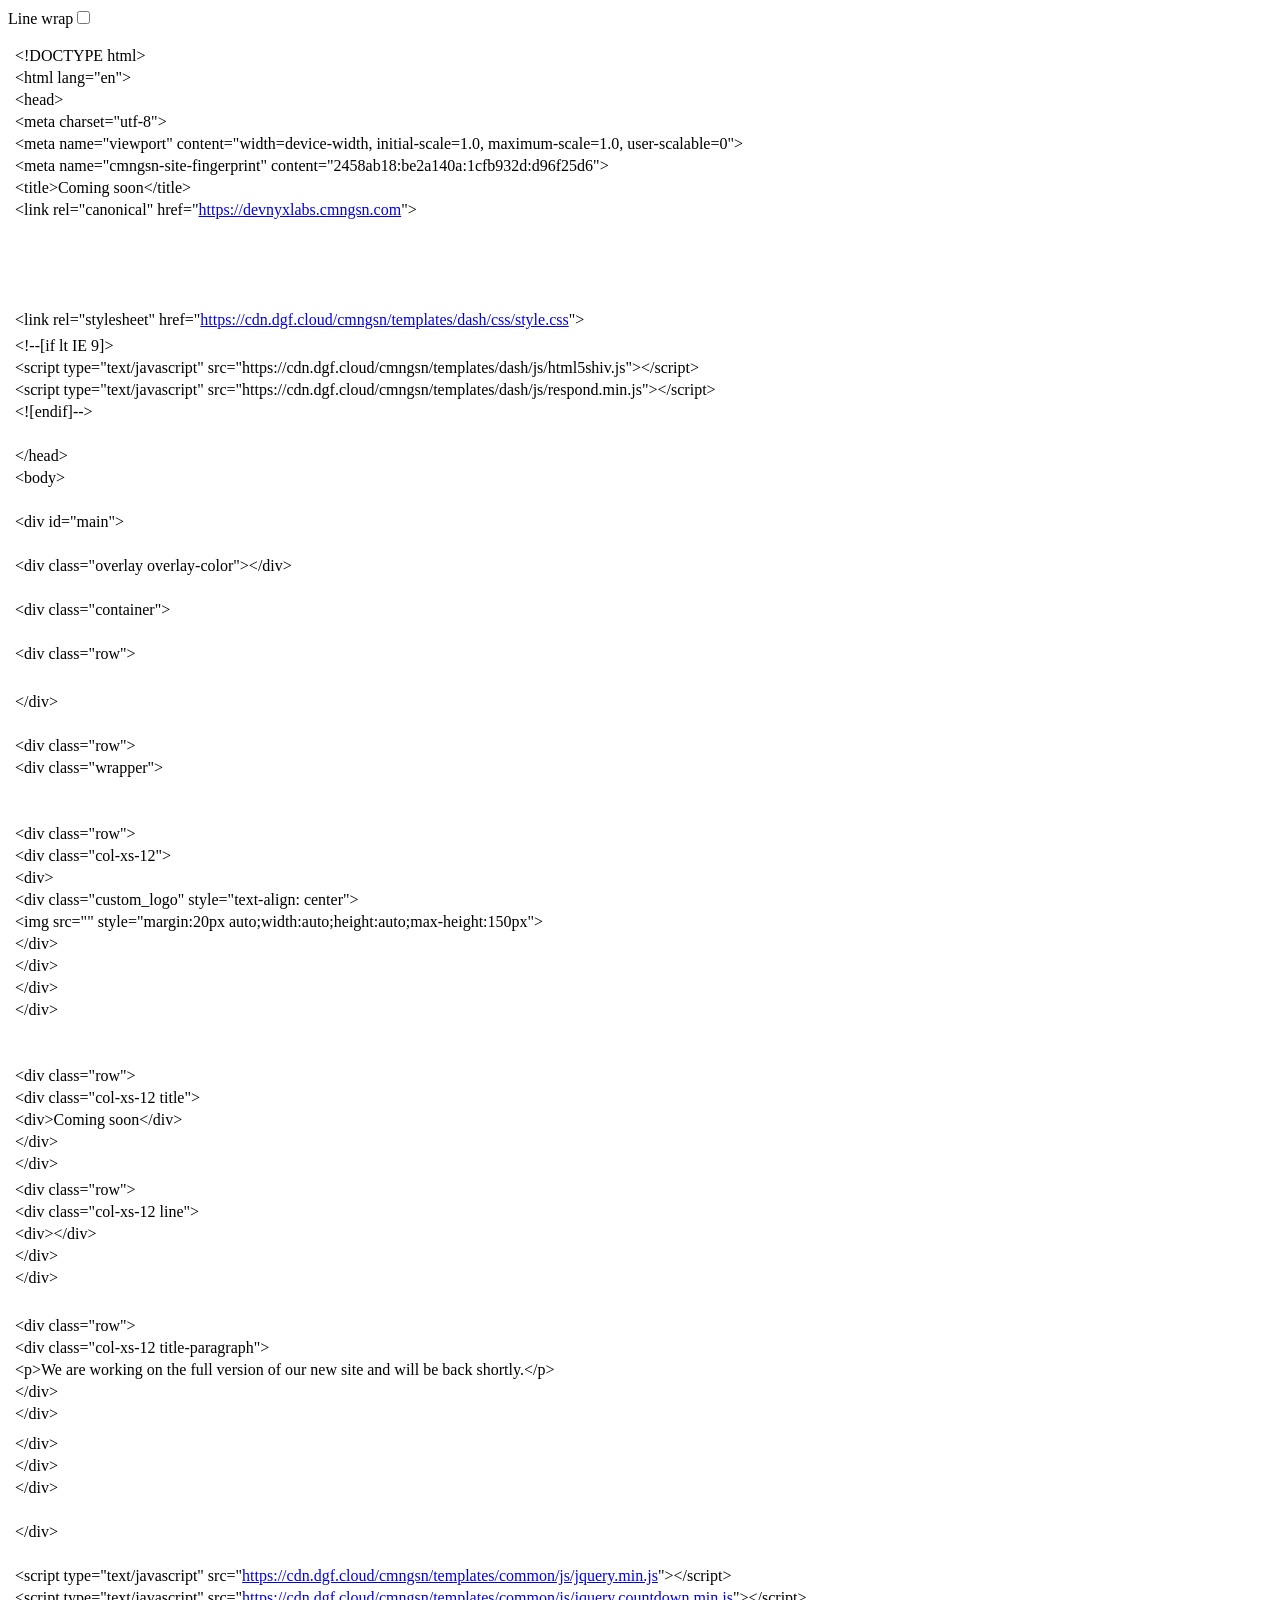
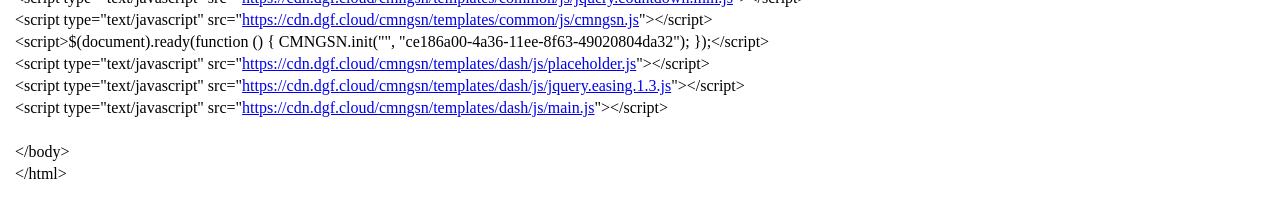
==== public/index.html @ fd92573b "Added landing page" ====
<!-- saved from url=(0030)https://devnyxlabs.cmngsn.com/ -->
<html>

<head>
    <meta http-equiv="Content-Type" content="text/html; charset=UTF-8">
    <meta name="color-scheme" content="light dark">
</head>

<body>
    <div class="line-gutter-backdrop"></div>
    <form autocomplete="off"><label class="line-wrap-control">Line wrap<input type="checkbox"
                aria-label="Line wrap"></label></form>
    <table>
        <tbody>
            <tr>
                <td class="line-number" value="1"></td>
                <td class="line-content"><span class="html-doctype">&lt;!DOCTYPE html&gt;</span></td>
            </tr>
            <tr>
                <td class="line-number" value="2"></td>
                <td class="line-content"><span class="html-tag">&lt;html <span
                            class="html-attribute-name">lang</span>="<span
                            class="html-attribute-value">en</span>"&gt;</span></td>
            </tr>
            <tr>
                <td class="line-number" value="3"></td>
                <td class="line-content"><span class="html-tag">&lt;head&gt;</span></td>
            </tr>
            <tr>
                <td class="line-number" value="4"></td>
                <td class="line-content"> <span class="html-tag">&lt;meta <span
                            class="html-attribute-name">charset</span>="<span
                            class="html-attribute-value">utf-8</span>"&gt;</span></td>
            </tr>
            <tr>
                <td class="line-number" value="5"></td>
                <td class="line-content"> <span class="html-tag">&lt;meta <span
                            class="html-attribute-name">name</span>="<span class="html-attribute-value">viewport</span>"
                        <span class="html-attribute-name">content</span>="<span
                            class="html-attribute-value">width=device-width, initial-scale=1.0, maximum-scale=1.0,
                            user-scalable=0</span>"&gt;</span></td>
            </tr>
            <tr>
                <td class="line-number" value="6"></td>
                <td class="line-content"> <span class="html-tag">&lt;meta <span
                            class="html-attribute-name">name</span>="<span
                            class="html-attribute-value">cmngsn-site-fingerprint</span>" <span
                            class="html-attribute-name">content</span>="<span
                            class="html-attribute-value">2458ab18:be2a140a:1cfb932d:d96f25d6</span>"&gt;</span></td>
            </tr>
            <tr>
                <td class="line-number" value="7"></td>
                <td class="line-content"> <span class="html-tag">&lt;title&gt;</span>Coming soon<span
                        class="html-tag">&lt;/title&gt;</span></td>
            </tr>
            <tr>
                <td class="line-number" value="8"></td>
                <td class="line-content"><span class="html-tag">&lt;link <span
                            class="html-attribute-name">rel</span>="<span class="html-attribute-value">canonical</span>"
                        <span class="html-attribute-name">href</span>="<a
                            class="html-attribute-value html-resource-link" target="_blank"
                            href="https://devnyxlabs.cmngsn.com/"
                            rel="noreferrer noopener">https://devnyxlabs.cmngsn.com</a>"&gt;</span></td>
            </tr>
            <tr>
                <td class="line-number" value="9"></td>
                <td class="line-content"><br></td>
            </tr>
            <tr>
                <td class="line-number" value="10"></td>
                <td class="line-content"><br></td>
            </tr>
            <tr>
                <td class="line-number" value="11"></td>
                <td class="line-content"><br></td>
            </tr>
            <tr>
                <td class="line-number" value="12"></td>
                <td class="line-content"><br></td>
            </tr>
            <tr>
                <td class="line-number" value="13"></td>
                <td class="line-content"> <span class="html-tag">&lt;link <span
                            class="html-attribute-name">rel</span>="<span
                            class="html-attribute-value">stylesheet</span>" <span
                            class="html-attribute-name">href</span>="<a class="html-attribute-value html-resource-link"
                            target="_blank" href="https://cdn.dgf.cloud/cmngsn/templates/dash/css/style.css"
                            rel="noreferrer noopener">https://cdn.dgf.cloud/cmngsn/templates/dash/css/style.css</a>"&gt;</span>
                </td>
            </tr>
            <tr>
                <td class="line-number" value="14"></td>
                <td class="line-content"> </td>
            </tr>
            <tr>
                <td class="line-number" value="15"></td>
                <td class="line-content"> <span class="html-comment">&lt;!--[if lt IE 9]&gt;</span></td>
            </tr>
            <tr>
                <td class="line-number" value="16"></td>
                <td class="line-content"><span class="html-comment"> &lt;script type="text/javascript"
                        src="https://cdn.dgf.cloud/cmngsn/templates/dash/js/html5shiv.js"&gt;&lt;/script&gt;</span></td>
            </tr>
            <tr>
                <td class="line-number" value="17"></td>
                <td class="line-content"><span class="html-comment"> &lt;script type="text/javascript"
                        src="https://cdn.dgf.cloud/cmngsn/templates/dash/js/respond.min.js"&gt;&lt;/script&gt;</span>
                </td>
            </tr>
            <tr>
                <td class="line-number" value="18"></td>
                <td class="line-content"><span class="html-comment"> &lt;![endif]--&gt;</span></td>
            </tr>
            <tr>
                <td class="line-number" value="19"></td>
                <td class="line-content"><br></td>
            </tr>
            <tr>
                <td class="line-number" value="20"></td>
                <td class="line-content"> <span class="html-tag">&lt;/head&gt;</span></td>
            </tr>
            <tr>
                <td class="line-number" value="21"></td>
                <td class="line-content"><span class="html-tag">&lt;body&gt;</span></td>
            </tr>
            <tr>
                <td class="line-number" value="22"></td>
                <td class="line-content"><br></td>
            </tr>
            <tr>
                <td class="line-number" value="23"></td>
                <td class="line-content"><span class="html-tag">&lt;div <span
                            class="html-attribute-name">id</span>="<span
                            class="html-attribute-value">main</span>"&gt;</span></td>
            </tr>
            <tr>
                <td class="line-number" value="24"></td>
                <td class="line-content"><br></td>
            </tr>
            <tr>
                <td class="line-number" value="25"></td>
                <td class="line-content"> <span class="html-tag">&lt;div <span
                            class="html-attribute-name">class</span>="<span class="html-attribute-value">overlay
                            overlay-color</span>"&gt;</span><span class="html-tag">&lt;/div&gt;</span></td>
            </tr>
            <tr>
                <td class="line-number" value="26"></td>
                <td class="line-content"><br></td>
            </tr>
            <tr>
                <td class="line-number" value="27"></td>
                <td class="line-content"> <span class="html-tag">&lt;div <span
                            class="html-attribute-name">class</span>="<span
                            class="html-attribute-value">container</span>"&gt;</span></td>
            </tr>
            <tr>
                <td class="line-number" value="28"></td>
                <td class="line-content"><br></td>
            </tr>
            <tr>
                <td class="line-number" value="29"></td>
                <td class="line-content"> <span class="html-tag">&lt;div <span
                            class="html-attribute-name">class</span>="<span
                            class="html-attribute-value">row</span>"&gt;</span></td>
            </tr>
            <tr>
                <td class="line-number" value="30"></td>
                <td class="line-content"><br></td>
            </tr>
            <tr>
                <td class="line-number" value="31"></td>
                <td class="line-content"> </td>
            </tr>
            <tr>
                <td class="line-number" value="32"></td>
                <td class="line-content"> <span class="html-tag">&lt;/div&gt;</span></td>
            </tr>
            <tr>
                <td class="line-number" value="33"></td>
                <td class="line-content"><br></td>
            </tr>
            <tr>
                <td class="line-number" value="34"></td>
                <td class="line-content"> <span class="html-tag">&lt;div <span
                            class="html-attribute-name">class</span>="<span
                            class="html-attribute-value">row</span>"&gt;</span></td>
            </tr>
            <tr>
                <td class="line-number" value="35"></td>
                <td class="line-content"> <span class="html-tag">&lt;div <span
                            class="html-attribute-name">class</span>="<span
                            class="html-attribute-value">wrapper</span>"&gt;</span></td>
            </tr>
            <tr>
                <td class="line-number" value="36"></td>
                <td class="line-content"><br></td>
            </tr>
            <tr>
                <td class="line-number" value="37"></td>
                <td class="line-content"><br></td>
            </tr>
            <tr>
                <td class="line-number" value="38"></td>
                <td class="line-content"> <span class="html-tag">&lt;div <span
                            class="html-attribute-name">class</span>="<span
                            class="html-attribute-value">row</span>"&gt;</span></td>
            </tr>
            <tr>
                <td class="line-number" value="39"></td>
                <td class="line-content"> <span class="html-tag">&lt;div <span
                            class="html-attribute-name">class</span>="<span
                            class="html-attribute-value">col-xs-12</span>"&gt;</span></td>
            </tr>
            <tr>
                <td class="line-number" value="40"></td>
                <td class="line-content"> <span class="html-tag">&lt;div&gt;</span></td>
            </tr>
            <tr>
                <td class="line-number" value="41"></td>
                <td class="line-content"> <span class="html-tag">&lt;div <span
                            class="html-attribute-name">class</span>="<span
                            class="html-attribute-value">custom_logo</span>" <span
                            class="html-attribute-name">style</span>="<span class="html-attribute-value">text-align:
                            center</span>"&gt;</span></td>
            </tr>
            <tr>
                <td class="line-number" value="42"></td>
                <td class="line-content"> <span class="html-tag">&lt;img <span class="html-attribute-name">src</span>=""
                        <span class="html-attribute-name">style</span>="<span class="html-attribute-value">margin:20px
                            auto;width:auto;height:auto;max-height:150px</span>"&gt;</span></td>
            </tr>
            <tr>
                <td class="line-number" value="43"></td>
                <td class="line-content"> <span class="html-tag">&lt;/div&gt;</span></td>
            </tr>
            <tr>
                <td class="line-number" value="44"></td>
                <td class="line-content"> <span class="html-tag">&lt;/div&gt;</span></td>
            </tr>
            <tr>
                <td class="line-number" value="45"></td>
                <td class="line-content"> <span class="html-tag">&lt;/div&gt;</span></td>
            </tr>
            <tr>
                <td class="line-number" value="46"></td>
                <td class="line-content"> <span class="html-tag">&lt;/div&gt;</span></td>
            </tr>
            <tr>
                <td class="line-number" value="47"></td>
                <td class="line-content"><br></td>
            </tr>
            <tr>
                <td class="line-number" value="48"></td>
                <td class="line-content"><br></td>
            </tr>
            <tr>
                <td class="line-number" value="49"></td>
                <td class="line-content"> <span class="html-tag">&lt;div <span
                            class="html-attribute-name">class</span>="<span
                            class="html-attribute-value">row</span>"&gt;</span></td>
            </tr>
            <tr>
                <td class="line-number" value="50"></td>
                <td class="line-content"> <span class="html-tag">&lt;div <span
                            class="html-attribute-name">class</span>="<span class="html-attribute-value">col-xs-12
                            title</span>"&gt;</span></td>
            </tr>
            <tr>
                <td class="line-number" value="51"></td>
                <td class="line-content"> <span class="html-tag">&lt;div&gt;</span>Coming soon<span
                        class="html-tag">&lt;/div&gt;</span></td>
            </tr>
            <tr>
                <td class="line-number" value="52"></td>
                <td class="line-content"> <span class="html-tag">&lt;/div&gt;</span></td>
            </tr>
            <tr>
                <td class="line-number" value="53"></td>
                <td class="line-content"> <span class="html-tag">&lt;/div&gt;</span></td>
            </tr>
            <tr>
                <td class="line-number" value="54"></td>
                <td class="line-content"> </td>
            </tr>
            <tr>
                <td class="line-number" value="55"></td>
                <td class="line-content"> <span class="html-tag">&lt;div <span
                            class="html-attribute-name">class</span>="<span
                            class="html-attribute-value">row</span>"&gt;</span></td>
            </tr>
            <tr>
                <td class="line-number" value="56"></td>
                <td class="line-content"> <span class="html-tag">&lt;div <span
                            class="html-attribute-name">class</span>="<span class="html-attribute-value">col-xs-12
                            line</span>"&gt;</span></td>
            </tr>
            <tr>
                <td class="line-number" value="57"></td>
                <td class="line-content"> <span class="html-tag">&lt;div&gt;</span><span
                        class="html-tag">&lt;/div&gt;</span></td>
            </tr>
            <tr>
                <td class="line-number" value="58"></td>
                <td class="line-content"> <span class="html-tag">&lt;/div&gt;</span></td>
            </tr>
            <tr>
                <td class="line-number" value="59"></td>
                <td class="line-content"> <span class="html-tag">&lt;/div&gt;</span></td>
            </tr>
            <tr>
                <td class="line-number" value="60"></td>
                <td class="line-content"><br></td>
            </tr>
            <tr>
                <td class="line-number" value="61"></td>
                <td class="line-content"> </td>
            </tr>
            <tr>
                <td class="line-number" value="62"></td>
                <td class="line-content"> <span class="html-tag">&lt;div <span
                            class="html-attribute-name">class</span>="<span
                            class="html-attribute-value">row</span>"&gt;</span></td>
            </tr>
            <tr>
                <td class="line-number" value="63"></td>
                <td class="line-content"> <span class="html-tag">&lt;div <span
                            class="html-attribute-name">class</span>="<span class="html-attribute-value">col-xs-12
                            title-paragraph</span>"&gt;</span></td>
            </tr>
            <tr>
                <td class="line-number" value="64"></td>
                <td class="line-content"> <span class="html-tag">&lt;p&gt;</span>We are working on the full version of
                    our new site and will be back shortly.<span class="html-tag">&lt;/p&gt;</span></td>
            </tr>
            <tr>
                <td class="line-number" value="65"></td>
                <td class="line-content"> <span class="html-tag">&lt;/div&gt;</span></td>
            </tr>
            <tr>
                <td class="line-number" value="66"></td>
                <td class="line-content"> <span class="html-tag">&lt;/div&gt;</span></td>
            </tr>
            <tr>
                <td class="line-number" value="67"></td>
                <td class="line-content"> </td>
            </tr>
            <tr>
                <td class="line-number" value="68"></td>
                <td class="line-content"> </td>
            </tr>
            <tr>
                <td class="line-number" value="69"></td>
                <td class="line-content"> <span class="html-tag">&lt;/div&gt;</span></td>
            </tr>
            <tr>
                <td class="line-number" value="70"></td>
                <td class="line-content"> <span class="html-tag">&lt;/div&gt;</span></td>
            </tr>
            <tr>
                <td class="line-number" value="71"></td>
                <td class="line-content"> <span class="html-tag">&lt;/div&gt;</span></td>
            </tr>
            <tr>
                <td class="line-number" value="72"></td>
                <td class="line-content"><br></td>
            </tr>
            <tr>
                <td class="line-number" value="73"></td>
                <td class="line-content"><span class="html-tag">&lt;/div&gt;</span></td>
            </tr>
            <tr>
                <td class="line-number" value="74"></td>
                <td class="line-content"><br></td>
            </tr>
            <tr>
                <td class="line-number" value="75"></td>
                <td class="line-content"><span class="html-tag">&lt;script <span
                            class="html-attribute-name">type</span>="<span
                            class="html-attribute-value">text/javascript</span>" <span
                            class="html-attribute-name">src</span>="<a class="html-attribute-value html-resource-link"
                            target="_blank" href="https://cdn.dgf.cloud/cmngsn/templates/common/js/jquery.min.js"
                            rel="noreferrer noopener">https://cdn.dgf.cloud/cmngsn/templates/common/js/jquery.min.js</a>"&gt;</span><span
                        class="html-tag">&lt;/script&gt;</span></td>
            </tr>
            <tr>
                <td class="line-number" value="76"></td>
                <td class="line-content"><span class="html-tag">&lt;script <span
                            class="html-attribute-name">type</span>="<span
                            class="html-attribute-value">text/javascript</span>" <span
                            class="html-attribute-name">src</span>="<a class="html-attribute-value html-resource-link"
                            target="_blank"
                            href="https://cdn.dgf.cloud/cmngsn/templates/common/js/jquery.countdown.min.js"
                            rel="noreferrer noopener">https://cdn.dgf.cloud/cmngsn/templates/common/js/jquery.countdown.min.js</a>"&gt;</span><span
                        class="html-tag">&lt;/script&gt;</span></td>
            </tr>
            <tr>
                <td class="line-number" value="77"></td>
                <td class="line-content"><span class="html-tag">&lt;script <span
                            class="html-attribute-name">type</span>="<span
                            class="html-attribute-value">text/javascript</span>" <span
                            class="html-attribute-name">src</span>="<a class="html-attribute-value html-resource-link"
                            target="_blank" href="https://cdn.dgf.cloud/cmngsn/templates/common/js/cmngsn.js"
                            rel="noreferrer noopener">https://cdn.dgf.cloud/cmngsn/templates/common/js/cmngsn.js</a>"&gt;</span><span
                        class="html-tag">&lt;/script&gt;</span></td>
            </tr>
            <tr>
                <td class="line-number" value="78"></td>
                <td class="line-content"><span class="html-tag">&lt;script&gt;</span>$(document).ready(function () {
                    CMNGSN.init("", "ce186a00-4a36-11ee-8f63-49020804da32"); });<span
                        class="html-tag">&lt;/script&gt;</span></td>
            </tr>
            <tr>
                <td class="line-number" value="79"></td>
                <td class="line-content"><span class="html-tag">&lt;script <span
                            class="html-attribute-name">type</span>="<span
                            class="html-attribute-value">text/javascript</span>" <span
                            class="html-attribute-name">src</span>="<a class="html-attribute-value html-resource-link"
                            target="_blank" href="https://cdn.dgf.cloud/cmngsn/templates/dash/js/placeholder.js"
                            rel="noreferrer noopener">https://cdn.dgf.cloud/cmngsn/templates/dash/js/placeholder.js</a>"&gt;</span><span
                        class="html-tag">&lt;/script&gt;</span></td>
            </tr>
            <tr>
                <td class="line-number" value="80"></td>
                <td class="line-content"><span class="html-tag">&lt;script <span
                            class="html-attribute-name">type</span>="<span
                            class="html-attribute-value">text/javascript</span>" <span
                            class="html-attribute-name">src</span>="<a class="html-attribute-value html-resource-link"
                            target="_blank" href="https://cdn.dgf.cloud/cmngsn/templates/dash/js/jquery.easing.1.3.js"
                            rel="noreferrer noopener">https://cdn.dgf.cloud/cmngsn/templates/dash/js/jquery.easing.1.3.js</a>"&gt;</span><span
                        class="html-tag">&lt;/script&gt;</span></td>
            </tr>
            <tr>
                <td class="line-number" value="81"></td>
                <td class="line-content"><span class="html-tag">&lt;script <span
                            class="html-attribute-name">type</span>="<span
                            class="html-attribute-value">text/javascript</span>" <span
                            class="html-attribute-name">src</span>="<a class="html-attribute-value html-resource-link"
                            target="_blank" href="https://cdn.dgf.cloud/cmngsn/templates/dash/js/main.js"
                            rel="noreferrer noopener">https://cdn.dgf.cloud/cmngsn/templates/dash/js/main.js</a>"&gt;</span><span
                        class="html-tag">&lt;/script&gt;</span></td>
            </tr>
            <tr>
                <td class="line-number" value="82"></td>
                <td class="line-content"><br></td>
            </tr>
            <tr>
                <td class="line-number" value="83"></td>
                <td class="line-content"><span class="html-tag">&lt;/body&gt;</span></td>
            </tr>
            <tr>
                <td class="line-number" value="84"></td>
                <td class="line-content"><span class="html-tag">&lt;/html&gt;</span></td>
            </tr>
            <tr>
                <td class="line-number" value="85"></td>
                <td class="line-content"><span class="html-end-of-file"></span></td>
            </tr>
        </tbody>
    </table>
</body>

</html>
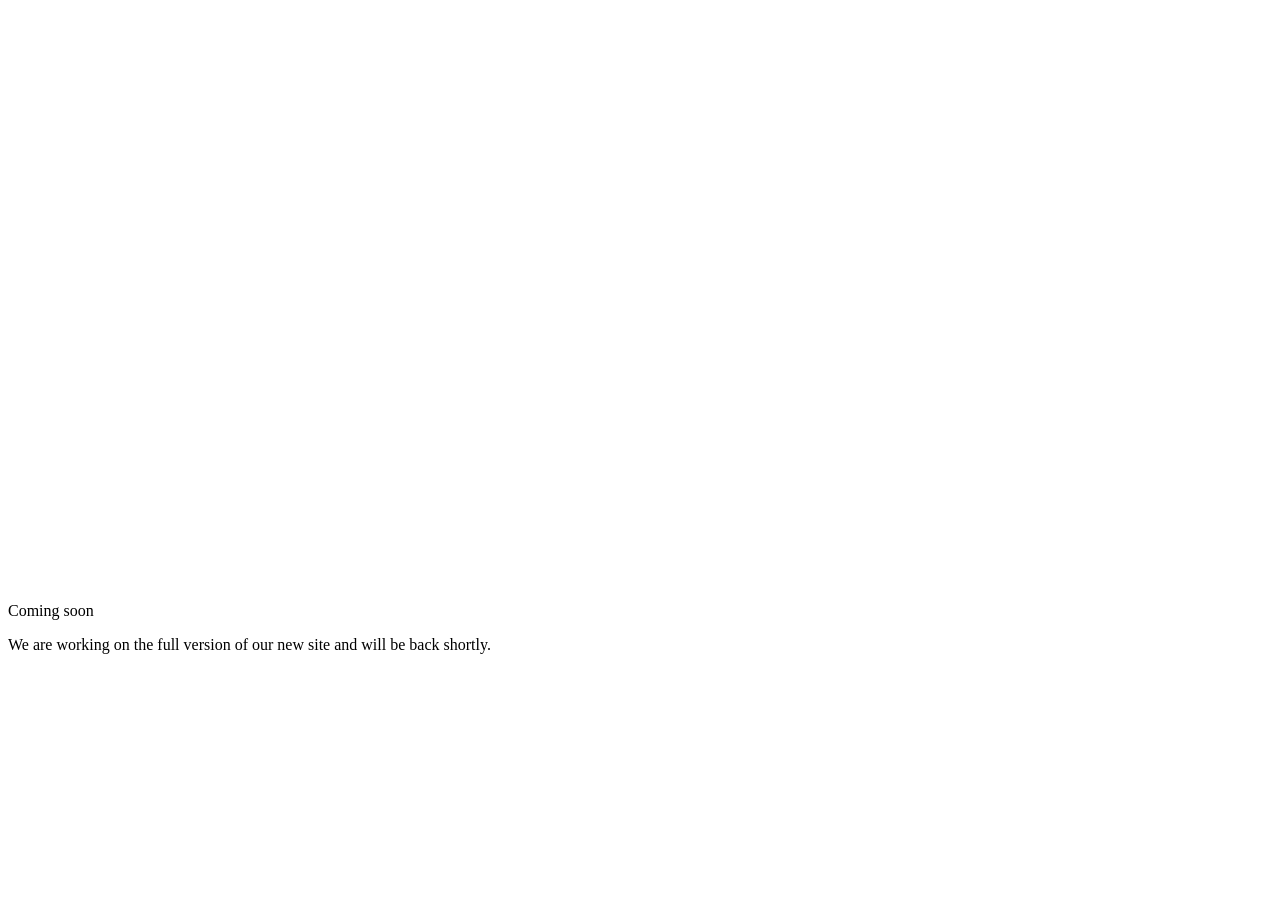
==== commit feafc772: "Landing page formatting" ====
--- a/public/index.html
+++ b/public/index.html
@@ -1,462 +1,87 @@
-<!-- saved from url=(0030)https://devnyxlabs.cmngsn.com/ -->
-<html>
+<!DOCTYPE html>
+<html lang="en">
 
 <head>
-    <meta http-equiv="Content-Type" content="text/html; charset=UTF-8">
-    <meta name="color-scheme" content="light dark">
+    <meta charset="utf-8">
+    <meta name="viewport" content="width=device-width, initial-scale=1.0, maximum-scale=1.0, user-scalable=0">
+    <meta name="cmngsn-site-fingerprint" content="2458ab18:be2a140a:1cfb932d:d96f25d6">
+    <title>Coming soon</title>
+    <link rel="canonical" href="https://devnyxlabs.com">
+
+
+
+
+    <link rel="stylesheet" href="https://cdn.dgf.cloud/cmngsn/templates/dash/css/style.css">
+
+    <!--[if lt IE 9]>
+    <script type="text/javascript" src="https://cdn.dgf.cloud/cmngsn/templates/dash/js/html5shiv.js"></script>
+    <script type="text/javascript" src="https://cdn.dgf.cloud/cmngsn/templates/dash/js/respond.min.js"></script>
+    <![endif]-->
+
 </head>
 
 <body>
-    <div class="line-gutter-backdrop"></div>
-    <form autocomplete="off"><label class="line-wrap-control">Line wrap<input type="checkbox"
-                aria-label="Line wrap"></label></form>
-    <table>
-        <tbody>
-            <tr>
-                <td class="line-number" value="1"></td>
-                <td class="line-content"><span class="html-doctype">&lt;!DOCTYPE html&gt;</span></td>
-            </tr>
-            <tr>
-                <td class="line-number" value="2"></td>
-                <td class="line-content"><span class="html-tag">&lt;html <span
-                            class="html-attribute-name">lang</span>="<span
-                            class="html-attribute-value">en</span>"&gt;</span></td>
-            </tr>
-            <tr>
-                <td class="line-number" value="3"></td>
-                <td class="line-content"><span class="html-tag">&lt;head&gt;</span></td>
-            </tr>
-            <tr>
-                <td class="line-number" value="4"></td>
-                <td class="line-content"> <span class="html-tag">&lt;meta <span
-                            class="html-attribute-name">charset</span>="<span
-                            class="html-attribute-value">utf-8</span>"&gt;</span></td>
-            </tr>
-            <tr>
-                <td class="line-number" value="5"></td>
-                <td class="line-content"> <span class="html-tag">&lt;meta <span
-                            class="html-attribute-name">name</span>="<span class="html-attribute-value">viewport</span>"
-                        <span class="html-attribute-name">content</span>="<span
-                            class="html-attribute-value">width=device-width, initial-scale=1.0, maximum-scale=1.0,
-                            user-scalable=0</span>"&gt;</span></td>
-            </tr>
-            <tr>
-                <td class="line-number" value="6"></td>
-                <td class="line-content"> <span class="html-tag">&lt;meta <span
-                            class="html-attribute-name">name</span>="<span
-                            class="html-attribute-value">cmngsn-site-fingerprint</span>" <span
-                            class="html-attribute-name">content</span>="<span
-                            class="html-attribute-value">2458ab18:be2a140a:1cfb932d:d96f25d6</span>"&gt;</span></td>
-            </tr>
-            <tr>
-                <td class="line-number" value="7"></td>
-                <td class="line-content"> <span class="html-tag">&lt;title&gt;</span>Coming soon<span
-                        class="html-tag">&lt;/title&gt;</span></td>
-            </tr>
-            <tr>
-                <td class="line-number" value="8"></td>
-                <td class="line-content"><span class="html-tag">&lt;link <span
-                            class="html-attribute-name">rel</span>="<span class="html-attribute-value">canonical</span>"
-                        <span class="html-attribute-name">href</span>="<a
-                            class="html-attribute-value html-resource-link" target="_blank"
-                            href="https://devnyxlabs.cmngsn.com/"
-                            rel="noreferrer noopener">https://devnyxlabs.cmngsn.com</a>"&gt;</span></td>
-            </tr>
-            <tr>
-                <td class="line-number" value="9"></td>
-                <td class="line-content"><br></td>
-            </tr>
-            <tr>
-                <td class="line-number" value="10"></td>
-                <td class="line-content"><br></td>
-            </tr>
-            <tr>
-                <td class="line-number" value="11"></td>
-                <td class="line-content"><br></td>
-            </tr>
-            <tr>
-                <td class="line-number" value="12"></td>
-                <td class="line-content"><br></td>
-            </tr>
-            <tr>
-                <td class="line-number" value="13"></td>
-                <td class="line-content"> <span class="html-tag">&lt;link <span
-                            class="html-attribute-name">rel</span>="<span
-                            class="html-attribute-value">stylesheet</span>" <span
-                            class="html-attribute-name">href</span>="<a class="html-attribute-value html-resource-link"
-                            target="_blank" href="https://cdn.dgf.cloud/cmngsn/templates/dash/css/style.css"
-                            rel="noreferrer noopener">https://cdn.dgf.cloud/cmngsn/templates/dash/css/style.css</a>"&gt;</span>
-                </td>
-            </tr>
-            <tr>
-                <td class="line-number" value="14"></td>
-                <td class="line-content"> </td>
-            </tr>
-            <tr>
-                <td class="line-number" value="15"></td>
-                <td class="line-content"> <span class="html-comment">&lt;!--[if lt IE 9]&gt;</span></td>
-            </tr>
-            <tr>
-                <td class="line-number" value="16"></td>
-                <td class="line-content"><span class="html-comment"> &lt;script type="text/javascript"
-                        src="https://cdn.dgf.cloud/cmngsn/templates/dash/js/html5shiv.js"&gt;&lt;/script&gt;</span></td>
-            </tr>
-            <tr>
-                <td class="line-number" value="17"></td>
-                <td class="line-content"><span class="html-comment"> &lt;script type="text/javascript"
-                        src="https://cdn.dgf.cloud/cmngsn/templates/dash/js/respond.min.js"&gt;&lt;/script&gt;</span>
-                </td>
-            </tr>
-            <tr>
-                <td class="line-number" value="18"></td>
-                <td class="line-content"><span class="html-comment"> &lt;![endif]--&gt;</span></td>
-            </tr>
-            <tr>
-                <td class="line-number" value="19"></td>
-                <td class="line-content"><br></td>
-            </tr>
-            <tr>
-                <td class="line-number" value="20"></td>
-                <td class="line-content"> <span class="html-tag">&lt;/head&gt;</span></td>
-            </tr>
-            <tr>
-                <td class="line-number" value="21"></td>
-                <td class="line-content"><span class="html-tag">&lt;body&gt;</span></td>
-            </tr>
-            <tr>
-                <td class="line-number" value="22"></td>
-                <td class="line-content"><br></td>
-            </tr>
-            <tr>
-                <td class="line-number" value="23"></td>
-                <td class="line-content"><span class="html-tag">&lt;div <span
-                            class="html-attribute-name">id</span>="<span
-                            class="html-attribute-value">main</span>"&gt;</span></td>
-            </tr>
-            <tr>
-                <td class="line-number" value="24"></td>
-                <td class="line-content"><br></td>
-            </tr>
-            <tr>
-                <td class="line-number" value="25"></td>
-                <td class="line-content"> <span class="html-tag">&lt;div <span
-                            class="html-attribute-name">class</span>="<span class="html-attribute-value">overlay
-                            overlay-color</span>"&gt;</span><span class="html-tag">&lt;/div&gt;</span></td>
-            </tr>
-            <tr>
-                <td class="line-number" value="26"></td>
-                <td class="line-content"><br></td>
-            </tr>
-            <tr>
-                <td class="line-number" value="27"></td>
-                <td class="line-content"> <span class="html-tag">&lt;div <span
-                            class="html-attribute-name">class</span>="<span
-                            class="html-attribute-value">container</span>"&gt;</span></td>
-            </tr>
-            <tr>
-                <td class="line-number" value="28"></td>
-                <td class="line-content"><br></td>
-            </tr>
-            <tr>
-                <td class="line-number" value="29"></td>
-                <td class="line-content"> <span class="html-tag">&lt;div <span
-                            class="html-attribute-name">class</span>="<span
-                            class="html-attribute-value">row</span>"&gt;</span></td>
-            </tr>
-            <tr>
-                <td class="line-number" value="30"></td>
-                <td class="line-content"><br></td>
-            </tr>
-            <tr>
-                <td class="line-number" value="31"></td>
-                <td class="line-content"> </td>
-            </tr>
-            <tr>
-                <td class="line-number" value="32"></td>
-                <td class="line-content"> <span class="html-tag">&lt;/div&gt;</span></td>
-            </tr>
-            <tr>
-                <td class="line-number" value="33"></td>
-                <td class="line-content"><br></td>
-            </tr>
-            <tr>
-                <td class="line-number" value="34"></td>
-                <td class="line-content"> <span class="html-tag">&lt;div <span
-                            class="html-attribute-name">class</span>="<span
-                            class="html-attribute-value">row</span>"&gt;</span></td>
-            </tr>
-            <tr>
-                <td class="line-number" value="35"></td>
-                <td class="line-content"> <span class="html-tag">&lt;div <span
-                            class="html-attribute-name">class</span>="<span
-                            class="html-attribute-value">wrapper</span>"&gt;</span></td>
-            </tr>
-            <tr>
-                <td class="line-number" value="36"></td>
-                <td class="line-content"><br></td>
-            </tr>
-            <tr>
-                <td class="line-number" value="37"></td>
-                <td class="line-content"><br></td>
-            </tr>
-            <tr>
-                <td class="line-number" value="38"></td>
-                <td class="line-content"> <span class="html-tag">&lt;div <span
-                            class="html-attribute-name">class</span>="<span
-                            class="html-attribute-value">row</span>"&gt;</span></td>
-            </tr>
-            <tr>
-                <td class="line-number" value="39"></td>
-                <td class="line-content"> <span class="html-tag">&lt;div <span
-                            class="html-attribute-name">class</span>="<span
-                            class="html-attribute-value">col-xs-12</span>"&gt;</span></td>
-            </tr>
-            <tr>
-                <td class="line-number" value="40"></td>
-                <td class="line-content"> <span class="html-tag">&lt;div&gt;</span></td>
-            </tr>
-            <tr>
-                <td class="line-number" value="41"></td>
-                <td class="line-content"> <span class="html-tag">&lt;div <span
-                            class="html-attribute-name">class</span>="<span
-                            class="html-attribute-value">custom_logo</span>" <span
-                            class="html-attribute-name">style</span>="<span class="html-attribute-value">text-align:
-                            center</span>"&gt;</span></td>
-            </tr>
-            <tr>
-                <td class="line-number" value="42"></td>
-                <td class="line-content"> <span class="html-tag">&lt;img <span class="html-attribute-name">src</span>=""
-                        <span class="html-attribute-name">style</span>="<span class="html-attribute-value">margin:20px
-                            auto;width:auto;height:auto;max-height:150px</span>"&gt;</span></td>
-            </tr>
-            <tr>
-                <td class="line-number" value="43"></td>
-                <td class="line-content"> <span class="html-tag">&lt;/div&gt;</span></td>
-            </tr>
-            <tr>
-                <td class="line-number" value="44"></td>
-                <td class="line-content"> <span class="html-tag">&lt;/div&gt;</span></td>
-            </tr>
-            <tr>
-                <td class="line-number" value="45"></td>
-                <td class="line-content"> <span class="html-tag">&lt;/div&gt;</span></td>
-            </tr>
-            <tr>
-                <td class="line-number" value="46"></td>
-                <td class="line-content"> <span class="html-tag">&lt;/div&gt;</span></td>
-            </tr>
-            <tr>
-                <td class="line-number" value="47"></td>
-                <td class="line-content"><br></td>
-            </tr>
-            <tr>
-                <td class="line-number" value="48"></td>
-                <td class="line-content"><br></td>
-            </tr>
-            <tr>
-                <td class="line-number" value="49"></td>
-                <td class="line-content"> <span class="html-tag">&lt;div <span
-                            class="html-attribute-name">class</span>="<span
-                            class="html-attribute-value">row</span>"&gt;</span></td>
-            </tr>
-            <tr>
-                <td class="line-number" value="50"></td>
-                <td class="line-content"> <span class="html-tag">&lt;div <span
-                            class="html-attribute-name">class</span>="<span class="html-attribute-value">col-xs-12
-                            title</span>"&gt;</span></td>
-            </tr>
-            <tr>
-                <td class="line-number" value="51"></td>
-                <td class="line-content"> <span class="html-tag">&lt;div&gt;</span>Coming soon<span
-                        class="html-tag">&lt;/div&gt;</span></td>
-            </tr>
-            <tr>
-                <td class="line-number" value="52"></td>
-                <td class="line-content"> <span class="html-tag">&lt;/div&gt;</span></td>
-            </tr>
-            <tr>
-                <td class="line-number" value="53"></td>
-                <td class="line-content"> <span class="html-tag">&lt;/div&gt;</span></td>
-            </tr>
-            <tr>
-                <td class="line-number" value="54"></td>
-                <td class="line-content"> </td>
-            </tr>
-            <tr>
-                <td class="line-number" value="55"></td>
-                <td class="line-content"> <span class="html-tag">&lt;div <span
-                            class="html-attribute-name">class</span>="<span
-                            class="html-attribute-value">row</span>"&gt;</span></td>
-            </tr>
-            <tr>
-                <td class="line-number" value="56"></td>
-                <td class="line-content"> <span class="html-tag">&lt;div <span
-                            class="html-attribute-name">class</span>="<span class="html-attribute-value">col-xs-12
-                            line</span>"&gt;</span></td>
-            </tr>
-            <tr>
-                <td class="line-number" value="57"></td>
-                <td class="line-content"> <span class="html-tag">&lt;div&gt;</span><span
-                        class="html-tag">&lt;/div&gt;</span></td>
-            </tr>
-            <tr>
-                <td class="line-number" value="58"></td>
-                <td class="line-content"> <span class="html-tag">&lt;/div&gt;</span></td>
-            </tr>
-            <tr>
-                <td class="line-number" value="59"></td>
-                <td class="line-content"> <span class="html-tag">&lt;/div&gt;</span></td>
-            </tr>
-            <tr>
-                <td class="line-number" value="60"></td>
-                <td class="line-content"><br></td>
-            </tr>
-            <tr>
-                <td class="line-number" value="61"></td>
-                <td class="line-content"> </td>
-            </tr>
-            <tr>
-                <td class="line-number" value="62"></td>
-                <td class="line-content"> <span class="html-tag">&lt;div <span
-                            class="html-attribute-name">class</span>="<span
-                            class="html-attribute-value">row</span>"&gt;</span></td>
-            </tr>
-            <tr>
-                <td class="line-number" value="63"></td>
-                <td class="line-content"> <span class="html-tag">&lt;div <span
-                            class="html-attribute-name">class</span>="<span class="html-attribute-value">col-xs-12
-                            title-paragraph</span>"&gt;</span></td>
-            </tr>
-            <tr>
-                <td class="line-number" value="64"></td>
-                <td class="line-content"> <span class="html-tag">&lt;p&gt;</span>We are working on the full version of
-                    our new site and will be back shortly.<span class="html-tag">&lt;/p&gt;</span></td>
-            </tr>
-            <tr>
-                <td class="line-number" value="65"></td>
-                <td class="line-content"> <span class="html-tag">&lt;/div&gt;</span></td>
-            </tr>
-            <tr>
-                <td class="line-number" value="66"></td>
-                <td class="line-content"> <span class="html-tag">&lt;/div&gt;</span></td>
-            </tr>
-            <tr>
-                <td class="line-number" value="67"></td>
-                <td class="line-content"> </td>
-            </tr>
-            <tr>
-                <td class="line-number" value="68"></td>
-                <td class="line-content"> </td>
-            </tr>
-            <tr>
-                <td class="line-number" value="69"></td>
-                <td class="line-content"> <span class="html-tag">&lt;/div&gt;</span></td>
-            </tr>
-            <tr>
-                <td class="line-number" value="70"></td>
-                <td class="line-content"> <span class="html-tag">&lt;/div&gt;</span></td>
-            </tr>
-            <tr>
-                <td class="line-number" value="71"></td>
-                <td class="line-content"> <span class="html-tag">&lt;/div&gt;</span></td>
-            </tr>
-            <tr>
-                <td class="line-number" value="72"></td>
-                <td class="line-content"><br></td>
-            </tr>
-            <tr>
-                <td class="line-number" value="73"></td>
-                <td class="line-content"><span class="html-tag">&lt;/div&gt;</span></td>
-            </tr>
-            <tr>
-                <td class="line-number" value="74"></td>
-                <td class="line-content"><br></td>
-            </tr>
-            <tr>
-                <td class="line-number" value="75"></td>
-                <td class="line-content"><span class="html-tag">&lt;script <span
-                            class="html-attribute-name">type</span>="<span
-                            class="html-attribute-value">text/javascript</span>" <span
-                            class="html-attribute-name">src</span>="<a class="html-attribute-value html-resource-link"
-                            target="_blank" href="https://cdn.dgf.cloud/cmngsn/templates/common/js/jquery.min.js"
-                            rel="noreferrer noopener">https://cdn.dgf.cloud/cmngsn/templates/common/js/jquery.min.js</a>"&gt;</span><span
-                        class="html-tag">&lt;/script&gt;</span></td>
-            </tr>
-            <tr>
-                <td class="line-number" value="76"></td>
-                <td class="line-content"><span class="html-tag">&lt;script <span
-                            class="html-attribute-name">type</span>="<span
-                            class="html-attribute-value">text/javascript</span>" <span
-                            class="html-attribute-name">src</span>="<a class="html-attribute-value html-resource-link"
-                            target="_blank"
-                            href="https://cdn.dgf.cloud/cmngsn/templates/common/js/jquery.countdown.min.js"
-                            rel="noreferrer noopener">https://cdn.dgf.cloud/cmngsn/templates/common/js/jquery.countdown.min.js</a>"&gt;</span><span
-                        class="html-tag">&lt;/script&gt;</span></td>
-            </tr>
-            <tr>
-                <td class="line-number" value="77"></td>
-                <td class="line-content"><span class="html-tag">&lt;script <span
-                            class="html-attribute-name">type</span>="<span
-                            class="html-attribute-value">text/javascript</span>" <span
-                            class="html-attribute-name">src</span>="<a class="html-attribute-value html-resource-link"
-                            target="_blank" href="https://cdn.dgf.cloud/cmngsn/templates/common/js/cmngsn.js"
-                            rel="noreferrer noopener">https://cdn.dgf.cloud/cmngsn/templates/common/js/cmngsn.js</a>"&gt;</span><span
-                        class="html-tag">&lt;/script&gt;</span></td>
-            </tr>
-            <tr>
-                <td class="line-number" value="78"></td>
-                <td class="line-content"><span class="html-tag">&lt;script&gt;</span>$(document).ready(function () {
-                    CMNGSN.init("", "ce186a00-4a36-11ee-8f63-49020804da32"); });<span
-                        class="html-tag">&lt;/script&gt;</span></td>
-            </tr>
-            <tr>
-                <td class="line-number" value="79"></td>
-                <td class="line-content"><span class="html-tag">&lt;script <span
-                            class="html-attribute-name">type</span>="<span
-                            class="html-attribute-value">text/javascript</span>" <span
-                            class="html-attribute-name">src</span>="<a class="html-attribute-value html-resource-link"
-                            target="_blank" href="https://cdn.dgf.cloud/cmngsn/templates/dash/js/placeholder.js"
-                            rel="noreferrer noopener">https://cdn.dgf.cloud/cmngsn/templates/dash/js/placeholder.js</a>"&gt;</span><span
-                        class="html-tag">&lt;/script&gt;</span></td>
-            </tr>
-            <tr>
-                <td class="line-number" value="80"></td>
-                <td class="line-content"><span class="html-tag">&lt;script <span
-                            class="html-attribute-name">type</span>="<span
-                            class="html-attribute-value">text/javascript</span>" <span
-                            class="html-attribute-name">src</span>="<a class="html-attribute-value html-resource-link"
-                            target="_blank" href="https://cdn.dgf.cloud/cmngsn/templates/dash/js/jquery.easing.1.3.js"
-                            rel="noreferrer noopener">https://cdn.dgf.cloud/cmngsn/templates/dash/js/jquery.easing.1.3.js</a>"&gt;</span><span
-                        class="html-tag">&lt;/script&gt;</span></td>
-            </tr>
-            <tr>
-                <td class="line-number" value="81"></td>
-                <td class="line-content"><span class="html-tag">&lt;script <span
-                            class="html-attribute-name">type</span>="<span
-                            class="html-attribute-value">text/javascript</span>" <span
-                            class="html-attribute-name">src</span>="<a class="html-attribute-value html-resource-link"
-                            target="_blank" href="https://cdn.dgf.cloud/cmngsn/templates/dash/js/main.js"
-                            rel="noreferrer noopener">https://cdn.dgf.cloud/cmngsn/templates/dash/js/main.js</a>"&gt;</span><span
-                        class="html-tag">&lt;/script&gt;</span></td>
-            </tr>
-            <tr>
-                <td class="line-number" value="82"></td>
-                <td class="line-content"><br></td>
-            </tr>
-            <tr>
-                <td class="line-number" value="83"></td>
-                <td class="line-content"><span class="html-tag">&lt;/body&gt;</span></td>
-            </tr>
-            <tr>
-                <td class="line-number" value="84"></td>
-                <td class="line-content"><span class="html-tag">&lt;/html&gt;</span></td>
-            </tr>
-            <tr>
-                <td class="line-number" value="85"></td>
-                <td class="line-content"><span class="html-end-of-file"></span></td>
-            </tr>
-        </tbody>
-    </table>
+
+    <div id="main">
+
+        <div class="overlay overlay-color"></div>
+
+        <div class="container">
+
+            <div class="row">
+
+
+            </div>
+
+            <div class="row">
+                <div class="wrapper" style="top: 5%;">
+
+
+                    <div class="row">
+                        <div class="col-xs-12">
+                            <div>
+                                <div class="custom_logo" style="text-align: center">
+                                    <img src="./img/White logo - no background.png" style="margin:20px auto;width:auto;height:auto;max-height:500px">
+                                </div>
+                            </div>
+                        </div>
+                    </div>
+
+
+                    <div class="row">
+                        <div class="col-xs-12 title">
+                            <div style="margin-top: 50px;">Coming soon</div>
+                        </div>
+                    </div>
+
+                    <div class="row">
+                        <div class="col-xs-12 line">
+                            <div></div>
+                        </div>
+                    </div>
+
+
+                    <div class="row">
+                        <div class="col-xs-12 title-paragraph">
+                            <p>We are working on the full version of our new site and will be back shortly.</p>
+                        </div>
+                    </div>
+
+
+                </div>
+            </div>
+        </div>
+
+    </div>
+
+    <!-- <script type="text/javascript" src="https://cdn.dgf.cloud/cmngsn/templates/common/js/jquery.min.js"></script>
+<script type="text/javascript" src="https://cdn.dgf.cloud/cmngsn/templates/common/js/jquery.countdown.min.js"></script>
+<script type="text/javascript" src="https://cdn.dgf.cloud/cmngsn/templates/common/js/cmngsn.js"></script>
+<script>$(document).ready(function () { CMNGSN.init("", "ce186a00-4a36-11ee-8f63-49020804da32"); });</script>
+<script type="text/javascript" src="https://cdn.dgf.cloud/cmngsn/templates/dash/js/placeholder.js"></script>
+<script type="text/javascript" src="https://cdn.dgf.cloud/cmngsn/templates/dash/js/jquery.easing.1.3.js"></script>
+<script type="text/javascript" src="https://cdn.dgf.cloud/cmngsn/templates/dash/js/main.js"></script> -->
+
 </body>
 
 </html>
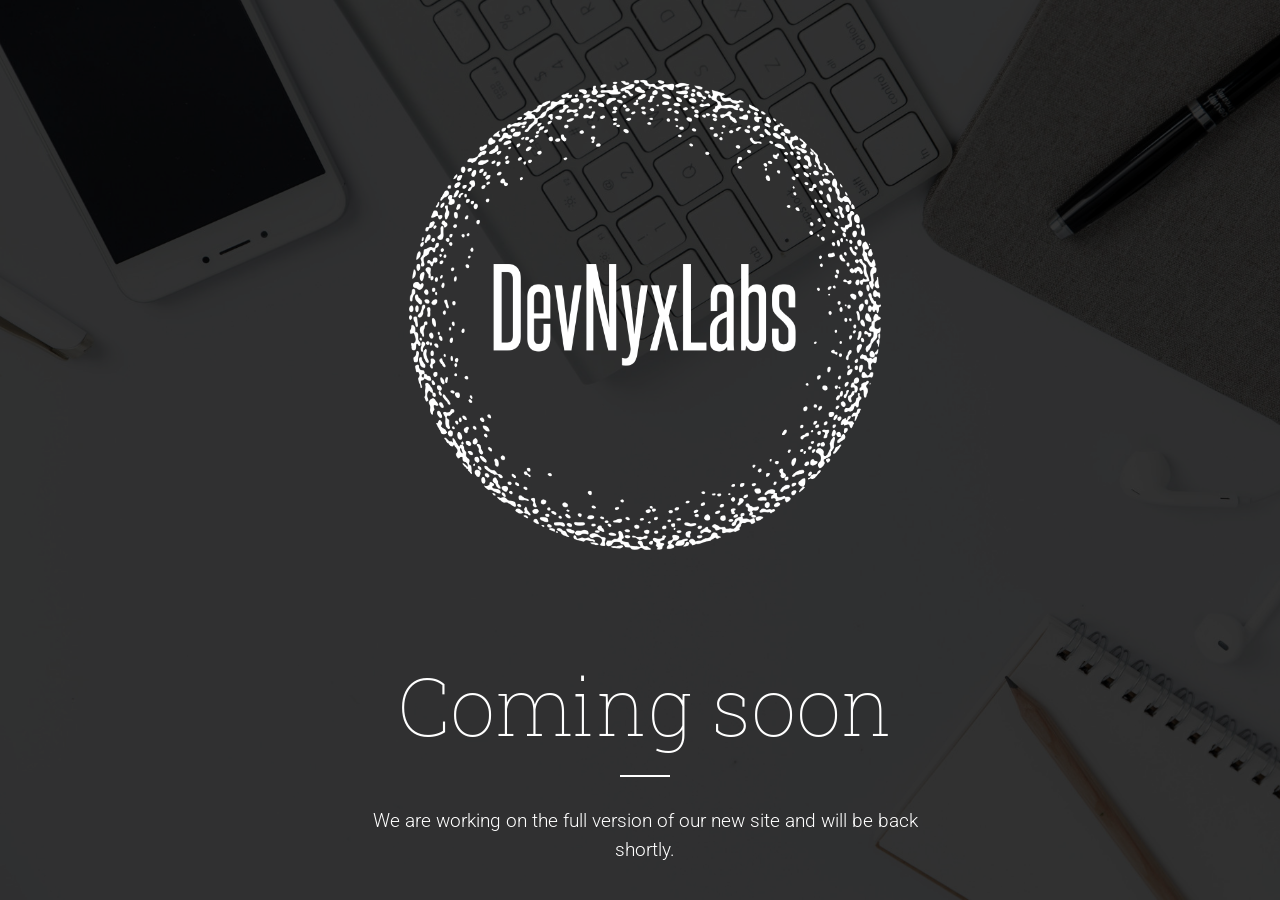
==== commit ee49a4a3: "Localized resources" ====
--- a/public/index.html
+++ b/public/index.html
@@ -11,7 +11,7 @@
 
 
 
-    <link rel="stylesheet" href="https://cdn.dgf.cloud/cmngsn/templates/dash/css/style.css">
+    <link rel="stylesheet" href="./templates/dash/css/style.css">
 
     <!--[if lt IE 9]>
     <script type="text/javascript" src="https://cdn.dgf.cloud/cmngsn/templates/dash/js/html5shiv.js"></script>
--- a/public/templates/dash/css/style.css
+++ b/public/templates/dash/css/style.css
@@ -0,0 +1,545 @@
+@import url("bootstrap.css");
+@import url("animate.css");
+@import url("https://fonts.googleapis.com/css?family=Roboto+Slab:100,300,400&subset=latin-ext");
+@import url("https://fonts.googleapis.com/css?family=Roboto:300,400&subset=latin-ext");
+@import url("../../common/css/ionicons.min.css");
+
+html,
+body {
+    height: 100%;
+    width: 100%;
+}
+
+body {
+    font-size: 16px;
+    line-height: 1.5em;
+    font-family: 'Roboto', sans-serif;
+    background-color: #fff;
+    color: #262626;
+    font-weight: 300;
+    -webkit-font-smoothing: antialiased;
+    text-rendering: optimizeLegibility;
+}
+
+a {
+    color: #4fc1e9;
+    transition: all 0.25s ease-in-out 0s;
+    -moz-transition: all 0.25s ease-in-out 0s;
+    -webkit-transition: all 0.25s ease-in-out 0s;
+    -o-transition: all 0.25s ease-in-out 0s;
+    -ms-transition: all 0.25s ease-in-out 0s;
+}
+
+a, a:hover, a:active, a:focus {
+    outline: 0;
+    border: 0;
+    text-decoration: none;
+    color: #4fc1e9;
+}
+
+a:hover {
+    color: #4fc1e9;
+}
+
+.float-left {
+    float: left;
+}
+
+.float-right {
+    float: right;
+}
+
+.block-center {
+    display: block;
+    margin-left: auto;
+    margin-right: auto;
+}
+
+.show {
+    display: block !important;
+}
+
+.hide {
+    display: none !important;
+    visibility: hidden !important;
+}
+
+.wrapper {
+    width: 100%;
+    height: auto;
+    position: absolute;
+    top: 50%;
+}
+
+p {
+    line-height: 1.5;
+}
+
+@media only screen and (-webkit-min-device-pixel-ratio: 2), only screen and (   min--moz-device-pixel-ratio: 2), only screen and (     -o-min-device-pixel-ratio: 2/1), only screen and (        min-device-pixel-ratio: 2), only screen and (                min-resolution: 192dpi), only screen and (                min-resolution: 2dppx) {
+
+    .logo-1x {
+        display: none !important;
+    }
+
+    .logo-2x {
+        display: block !important;
+    }
+
+    .preloader-logo-1x {
+        display: none !important;
+    }
+
+    .preloader-logo-2x {
+        display: block !important;
+    }
+
+}
+
+#main {
+    width: 100%;
+    height: 100%;
+    min-height: 700px;
+    overflow: hidden;
+    position: relative;
+    background: url("../img/bg-1.jpg");
+    background-size: cover;
+}
+
+#main > .container {
+    height: 100%;
+    padding: 100px 20px;
+    position: relative;
+    z-index: 1;
+}
+
+.overlay {
+    width: 100%;
+    height: 100%;
+    position: absolute;
+    top: 0;
+    left: 0;
+}
+
+.overlay-color {
+    background-color: rgba(0, 0, 0, 0.6);
+}
+
+.logo {
+    text-align: left;
+    z-index: 3;
+}
+
+.logo a,
+.logo img {
+    width: 178px;
+    height: 40px;
+}
+
+.logo a {
+    display: inline-block;
+    margin-bottom: 50px;
+}
+
+.logo img {
+    vertical-align: bottom;
+}
+
+.logo-1x {
+    display: block;
+}
+
+.logo-2x {
+    display: none;
+}
+
+.socials {
+    text-align: right;
+    margin-bottom: 50px;
+    z-index: 3;
+}
+
+.socials ul {
+    margin-top: 0;
+    margin-bottom: 0;
+    padding-left: 0;
+    list-style-type: none;
+}
+
+.socials li {
+    display: inline-block;
+    margin-right: 5px;
+}
+
+.socials li:last-child {
+    margin-right: 0;
+}
+
+.socials li a {
+    width: 40px;
+    height: 40px;
+    display: inline-block;
+    line-height: 40px;
+    text-align: center;
+    -webkit-border-radius: 2px;
+    -moz-border-radius: 2px;
+    border-radius: 2px;
+    background-color: transparent;
+    color: #fff;
+    font-size: 1.25em;
+}
+
+.socials li a:hover {
+    background-color: #4fc1e9;
+    color: #fff;
+}
+
+.socials li {
+    overflow: hidden;
+}
+
+.title {
+    font-family: 'Roboto Slab', serif;
+    margin-top: 30px;
+    text-align: center;
+    z-index: 2;
+}
+
+.title > div {
+    font-size: 5em;
+    font-weight: 100;
+    color: #fff;
+    margin-top: 100px;
+    word-wrap: break-word;
+    text-align: center;
+    line-height: 1em;
+    display: inline-block;
+}
+
+.title .rotate {
+    display: inline-block;
+}
+
+.title span {
+    color: #4fc1e9;
+}
+
+.line > div {
+    width: 50px;
+    height: 2px;
+    background-color: #fff;
+    margin: 0 auto;
+    margin-top: 30px;
+}
+
+.title-paragraph {
+    margin-top: 30px;
+    text-align: center;
+}
+
+.title-paragraph p {
+    font-size: 1.2em;
+    font-weight: 300;
+    color: #fff;
+    margin: 0 auto;
+    display: block;
+    max-width: 600px;
+}
+
+.subscribe-form {
+    margin-top: 100px;
+    text-align: center;
+}
+
+.subscribe-form form {
+    display: inline-block;
+    text-align: center;
+    position: relative;
+    width: 400px;
+    max-width: 90%;
+    color: #fff;
+    background: #4fc1e9;
+    white-space: nowrap;
+    overflow: hidden;
+    border-radius: 2px;
+    transition: all 0.25s ease-in-out 0s;
+    -moz-transition: all 0.25s ease-in-out 0s;
+    -webkit-transition: all 0.25s ease-in-out 0s;
+    -o-transition: all 0.25s ease-in-out 0s;
+    -ms-transition: all 0.25s ease-in-out 0s;
+}
+
+.subscribe-form form:hover {
+    background: #37abd3;
+}
+
+.subscribe-form .sub-button {
+    position: relative;
+    display: inline-block;
+    left: 0;
+    font-size: 0.9em;
+    width: 100%;
+    opacity: 1;
+    transition: all 0.75s ease-in-out 0s;
+    -moz-transition: all 0.75s ease-in-out 0s;
+    -webkit-transition: all 0.75s ease-in-out 0s;
+    -o-transition: all 0.75s ease-in-out 0s;
+    -ms-transition: all 0.75s ease-in-out 0s;
+}
+
+.subscribe-form .sub-button a {
+    display: block;
+    color: #fff;
+    padding: 15px 20px;
+    cursor: pointer;
+    overflow: visible;
+    white-space: normal;
+}
+
+.subscribe-form .sub-input {
+    position: relative;
+    display: inline-block;
+    left: 0;
+    width: 100%;
+    opacity: 0;
+    transition: all 0.75s ease-in-out 0s;
+    -moz-transition: all 0.75s ease-in-out 0s;
+    -webkit-transition: all 0.75s ease-in-out 0s;
+    -o-transition: all 0.75s ease-in-out 0s;
+    -ms-transition: all 0.75s ease-in-out 0s;
+}
+
+.subscribe-form .sub-button.active {
+    left: -100%;
+    opacity: 0;
+}
+
+.subscribe-form .sub-input.active {
+    left: -100%;
+    opacity: 1;
+}
+
+.subscribe-form .sub-input input {
+    border: none;
+    background: transparent;
+    outline: none;
+    color: #262626;
+    font-weight: 400;
+    font-size: 0.9em;
+    width: 200px;
+}
+
+.subscribe-form button {
+    position: relative;
+    right: 0;
+    padding: 0 10px;
+    font-family: 'Roboto Slab', serif;
+    font-weight: 400;
+    background-color: transparent;
+    border: 1px solid transparent;
+    color: #fff;
+    outline: none;
+    transition: all 0.125s ease-in-out 0s;
+    -moz-transition: all 0.125s ease-in-out 0s;
+    -webkit-transition: all 0.125s ease-in-out 0s;
+    -o-transition: all 0.125s ease-in-out 0s;
+    -ms-transition: all 0.125s ease-in-out 0s;
+}
+
+.subscribe-form button > span {
+    display: inline;
+    position: relative;
+    left: 10px;
+    transition: left 0.25s ease-in-out 0s;
+    -moz-transition: left 0.25s ease-in-out 0s;
+    -webkit-transition: left 0.25s ease-in-out 0s;
+    -o-transition: left 0.25s ease-in-out 0s;
+    -ms-transition: left 0.25s ease-in-out 0s;
+}
+
+.subscribe-form button:hover > span {
+    left: 0;
+}
+
+.subscribe-form button > i {
+    display: inline-block;
+    width: 20px;
+    position: relative;
+    left: 0;
+    opacity: 0;
+    color: #fff;
+    transition: all 0.25s ease-in-out 0s;
+    -moz-transition: all 0.25s ease-in-out 0s;
+    -webkit-transition: all 0.25s ease-in-out 0s;
+    -o-transition: all 0.25s ease-in-out 0s;
+    -ms-transition: all 0.25s ease-in-out 0s;
+}
+
+.subscribe-form button:hover > i {
+    left: 10px;
+    opacity: 1;
+}
+
+.subscribe-form .placeholder {
+    color: #fff;
+}
+
+.subscribe-form input::-webkit-input-placeholder {
+    color: #fff;
+}
+
+.subscribe-form input:-moz-placeholder {
+    color: #fff;
+    opacity: 1;
+}
+
+.subscribe-form input::-moz-placeholder {
+    color: #fff;
+    opacity: 1;
+}
+
+.subscribe-form input:-ms-input-placeholder {
+    color: #fff;
+}
+
+@media (max-width: 991px) {
+    #features ul {
+        padding-left: 0;
+    }
+}
+
+@media (max-width: 767px) {
+
+    #main {
+        height: auto;
+    }
+
+    #main > .container {
+        padding-top: 50px;
+    }
+
+    .logo {
+        text-align: center;
+    }
+
+    .socials {
+        text-align: center;
+    }
+
+    .wrapper {
+        position: relative;
+        top: auto;
+        margin-top: 0 !important;
+    }
+
+    .title > div {
+        font-size: 3.5em;
+        margin-top: 0;
+    }
+
+    .title-paragraph p {
+        text-align: center;
+        padding: 0 30px;
+    }
+
+    .subscribe-form input[type=text] {
+        font-size: 1em;
+    }
+
+    .subscribe-form .sub-input input {
+        width: 150px;
+    }
+
+    .subscribe-form button {
+        font-size: 0.85em;
+        padding: 0;
+    }
+
+}
+
+/* countdown
+------------------------------------------ */
+#countdown {
+    clear: both;
+    max-width: 600px;
+    margin: 0 auto;
+    color: white;
+    text-align: center;
+}
+
+#countdown > span {
+    font: 62px/1em "montserrat-bold", sans-serif;
+    display: block;
+    padding: 12px 0 30px;
+    min-width: 25%;
+    float: left;
+}
+
+#countdown > span em {
+    font: 11px/18px "montserrat-regular", sans-serif;
+    text-transform: uppercase;
+    letter-spacing: 2px;
+    margin-top: 3px;
+    display: block;
+    color: rgba(255, 255, 255, 0.6);
+}
+
+@media only screen and (max-width:900px) {
+    #countdown {
+        width: 92%;
+    }
+
+    #countdown > span {
+        font: 58px/1em "montserrat-bold", sans-serif;
+    }
+
+}
+
+@media only screen and (max-width:768px) {
+    #countdown {
+        width: 100%;
+    }
+
+    #countdown > span {
+        font: 52px/1em "montserrat-bold", sans-serif;
+    }
+
+}
+
+@media only screen and (max-width:600px) {
+    #countdown {
+        margin-bottom: 24px;
+    }
+
+    #countdown > span {
+        font: 48px/1em "montserrat-bold", sans-serif;
+    }
+
+}
+
+@media only screen and (max-width:500px) {
+    #countdown {
+        margin-bottom: 12px;
+    }
+
+    #countdown > span {
+        font: 37px/1em "montserrat-bold", sans-serif;
+    }
+
+    #countdown > span em {
+        font: 9px/18px "montserrat-regular", sans-serif;
+        letter-spacing: 1.5px;
+    }
+
+}
+
+@media only screen and (max-width:400px) {
+    #countdown > span {
+        font: 31px/1em "montserrat-bold", sans-serif;
+    }
+
+    #countdown > span em {
+        font: 8px/18px "montserrat-regular", sans-serif;
+        letter-spacing: 1px;
+    }
+
+}
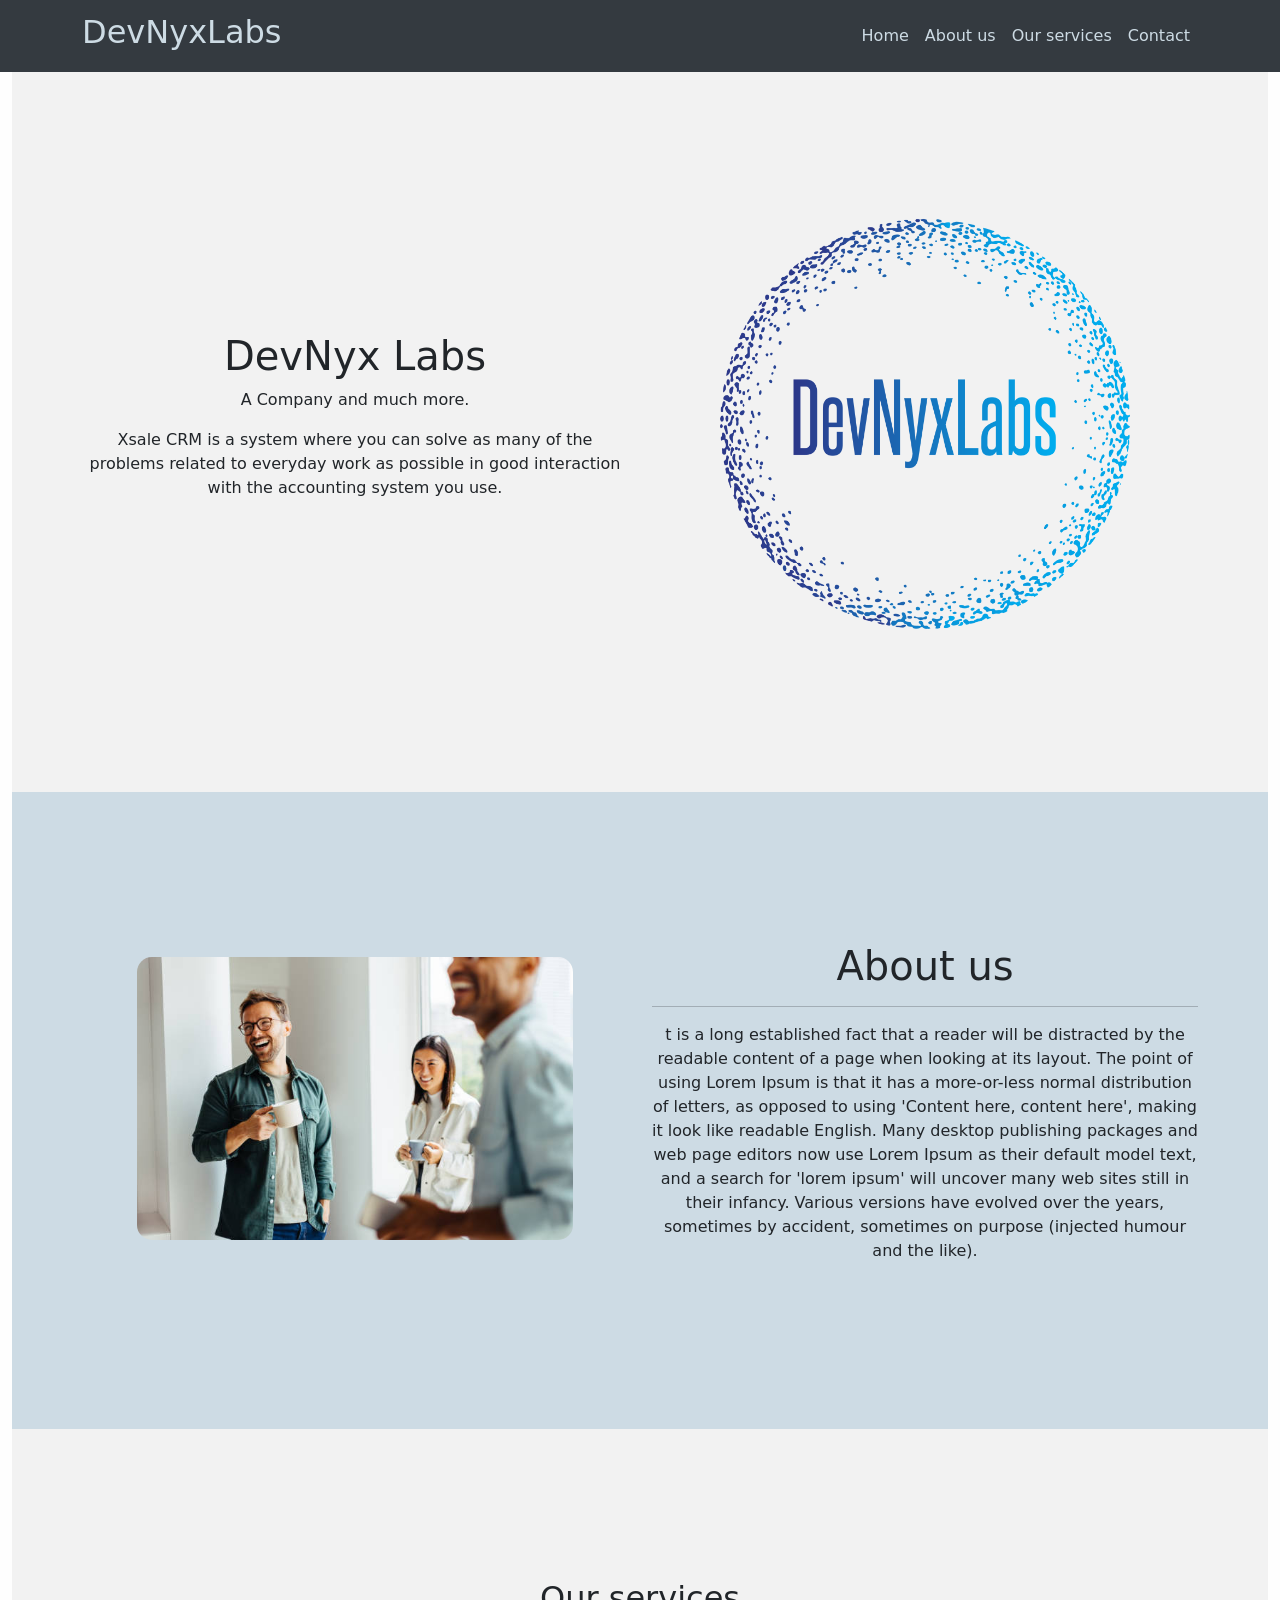
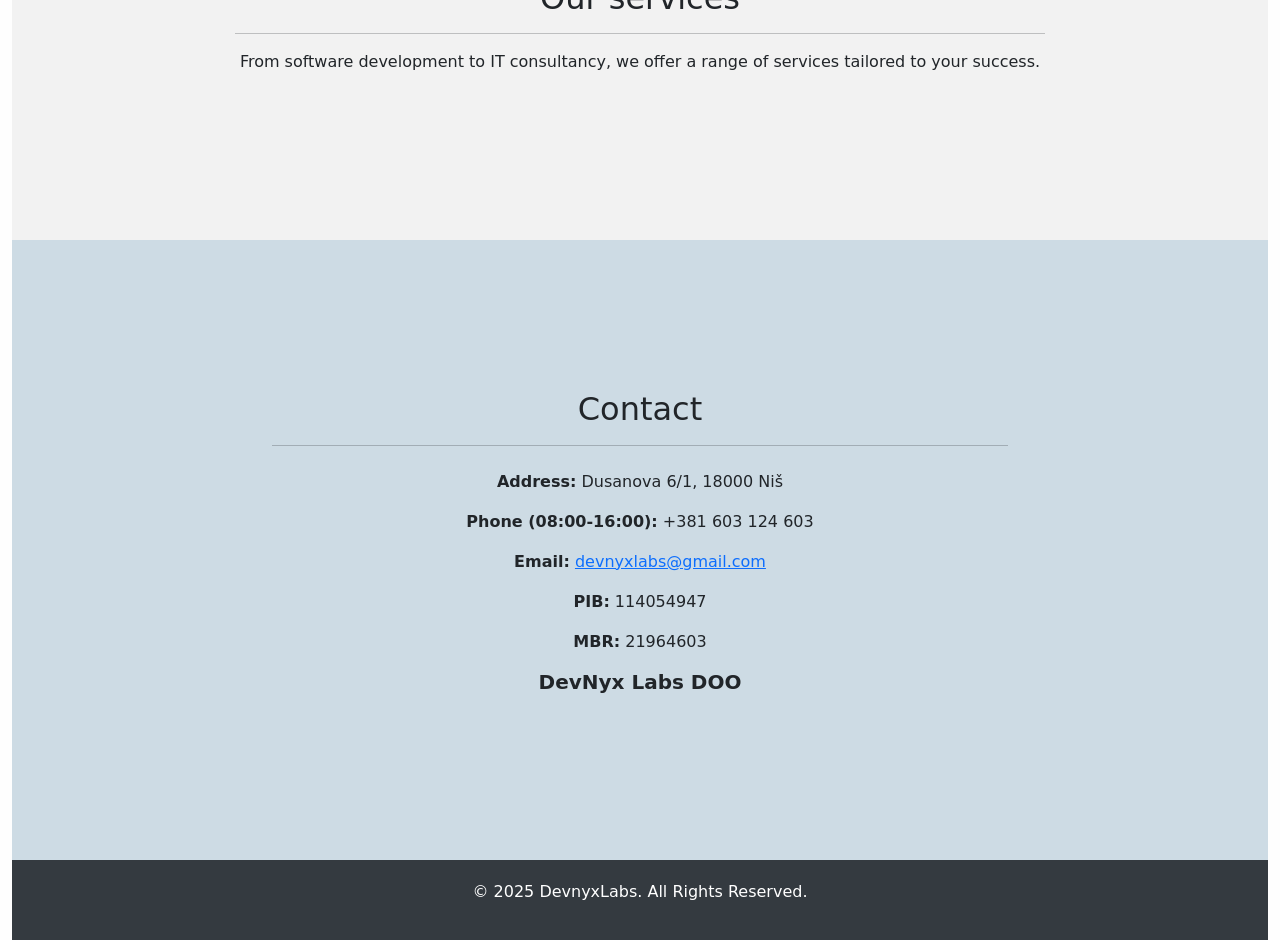
==== commit b80932a5: "Fixes #2 Add contact info to website  * Introduced new layout (based on bootstrap)" ====
--- a/public/index.html
+++ b/public/index.html
@@ -2,86 +2,153 @@
 <html lang="en">
 
 <head>
-    <meta charset="utf-8">
-    <meta name="viewport" content="width=device-width, initial-scale=1.0, maximum-scale=1.0, user-scalable=0">
-    <meta name="cmngsn-site-fingerprint" content="2458ab18:be2a140a:1cfb932d:d96f25d6">
-    <title>Coming soon</title>
-    <link rel="canonical" href="https://devnyxlabs.com">
-
-
-
-
-    <link rel="stylesheet" href="./templates/dash/css/style.css">
-
-    <!--[if lt IE 9]>
-    <script type="text/javascript" src="https://cdn.dgf.cloud/cmngsn/templates/dash/js/html5shiv.js"></script>
-    <script type="text/javascript" src="https://cdn.dgf.cloud/cmngsn/templates/dash/js/respond.min.js"></script>
-    <![endif]-->
+    <meta charset="UTF-8">
+    <meta name="viewport" content="width=device-width, initial-scale=1.0">
+    <title>Scrollable Fluid Layout</title>
+    <!-- Bootstrap CSS -->
+    <link href="https://cdn.jsdelivr.net/npm/bootstrap@5.3.0-alpha1/dist/css/bootstrap.min.css" rel="stylesheet">
+    <link rel="stylesheet" href="style.css">
+    
 
 </head>
 
 <body>
-
-    <div id="main">
-
-        <div class="overlay overlay-color"></div>
-
+    
+    <!-- Navbar -->
+    <nav class="navbar navbar-expand-lg navbar-light fixed-top"  style="background-color: #343A40;" >
         <div class="container">
-
-            <div class="row">
+            <a class="navbar-brand" href="#" style="color: #CDDBE4;">
+                <h2>DevNyxLabs</h2>
+            </a>
+            <button class="navbar-toggler" type="button" data-bs-toggle="collapse" data-bs-target="#navbarNav"
+                aria-controls="navbarNav" aria-expanded="false" aria-label="Toggle navigation">
+                <span class="navbar-toggler-icon"></span>
+            </button>
+            <div class="collapse navbar-collapse" id="navbarNav">
+                <ul class="navbar-nav ms-auto">
+                    <li class="nav-item">
+                        <a class="nav-link active" href="#home" style="color: #CDDBE4;">Home</a>
+                    </li>
+                    <li class="nav-item">
+                        <a class="nav-link" href="#about" style="color: #CDDBE4;">About us</a>
+                    </li>
+                    <li class="nav-item">
+                        <a class="nav-link" href="#services" style="color: #CDDBE4;">Our services</a>
+                    </li>
+                    <li class="nav-item">
+                        <a class="nav-link" href="#contact" style="color: #CDDBE4;">Contact</a>
+                    </li>
+                </ul>              
+            </div>
+        </div>
+    </nav>
 
 
+    <div class="container-fluid content-wrapper">
+
+
+        <!-- Header Section -->
+        <header id="home" class="section">
+            <div class="container">
+                <div class="row align-items-center">  <div class="col-md-6">
+                        <h1>DevNyx Labs</h1>
+                        <p>A Company and much more.</p>
+                        <p>Xsale CRM is a system where you can solve as many of the problems related to everyday work as possible in good interaction with the accounting system you use.</p>
+                        <!-- <a href="#" class="btn btn-primary">Book demo</a> -->
+                    </div>
+                    <div class="col-md-6">
+                        <img src=".\img\Color logo - no background.png" alt="CRM Illustration" class="crm-image">
+                    </div>
+                </div>
             </div>
 
-            <div class="row">
-                <div class="wrapper" style="top: 5%;">
+        </header>
+        
 
+        
 
-                    <div class="row">
-                        <div class="col-xs-12">
-                            <div>
-                                <div class="custom_logo" style="text-align: center">
-                                    <img src="./img/White logo - no background.png" style="margin:20px auto;width:auto;height:auto;max-height:500px">
-                                </div>
-                            </div>
-                        </div>
+        <!-- About Us Section -->
+        <section id="about" class="section">
+            
+            <div class="container">
+                <div class="row align-items-center">  <div class="col-md-6">
+                        <img src=".\img\istockphoto-1443875817-612x612.jpg" alt="CRM Illustration" class="crm-image mb-4 img-fluid">
                     </div>
+                    <div class="col-md-6">
+                        <h1>About us</h1>
+                        <hr>
+                                <p>
+                                    t is a long established fact that a reader will be distracted by the readable content of a page when looking at its layout. The point of using Lorem Ipsum is that it has a more-or-less normal distribution of letters, as opposed to using 'Content here, content here', making it look like readable English. Many desktop publishing packages and web page editors now use Lorem Ipsum as their default model text, and a search for 'lorem ipsum' will uncover many web sites still in their infancy. Various versions have evolved over the years, sometimes by accident, sometimes on purpose (injected humour and the like).
+                                </p>
+                    </div>
+                </div>
+            </div>
 
+        </section>
 
-                    <div class="row">
-                        <div class="col-xs-12 title">
-                            <div style="margin-top: 50px;">Coming soon</div>
-                        </div>
+        <!-- Services Section -->
+        <section id="services" class="section">
+            <div class="row justify-content-center">
+                <div class="col-md-8">
+                    <div class="text-center">
+                        <h2>Our services</h2>
+                        <hr>
+                        <!-- <p class="lead">You may always find us here.</p> -->
+                        
                     </div>
-
-                    <div class="row">
-                        <div class="col-xs-12 line">
-                            <div></div>
-                        </div>
-                    </div>
-
-
-                    <div class="row">
-                        <div class="col-xs-12 title-paragraph">
-                            <p>We are working on the full version of our new site and will be back shortly.</p>
-                        </div>
-                    </div>
+                    <p>
+                        From software development to IT consultancy, we offer a range of services tailored to your success.
+                    </p>
 
 
                 </div>
             </div>
-        </div>
+        </section>
+
+        <!-- Contact Us Section -->
+        <section id="contact" class="section">
+            <div class="container">
+                <div class="row justify-content-center">
+                    <div class="col-md-8">
+                        <div class="text-center">
+                            <h2>Contact</h2>
+                            <hr>
+                            <!-- <p class="lead">You may always find us here.</p> -->
+                            
+                        </div>
+    
+                        <div class="mt-4">
+                            <p><strong>Address:</strong> Dusanova 6/1, 18000 Niš</p>
+                            <p><strong>Phone (08:00-16:00):</strong> +381 603 124 603</p>
+                            <p><strong>Email:</strong> <a href="mailto:devnyxlabs@gmail.com">devnyxlabs@gmail.com</a></p>
+                            <p><strong>PIB:</strong> 114054947</p>
+                            <p><strong>MBR:</strong> 21964603</p>
+                            <p><strong><h5>DevNyx Labs DOO</h5></strong></p>
+                        </div>
+    
+                        <!-- <div class="mt-5">
+                            <h4>Representative office for BENELUX countries - Amsterdam</h4>
+                            <p><strong>Contact:</strong> drs. Petar Peric ApisTech ICT</p>
+                            <p><strong>Phone:</strong> +31 654 638 123</p>
+                            <p><strong>Email:</strong> <a href="mailto:pperic@apistech.nl">pperic@apistech.nl</a></p>
+                        </div> -->
+    
+                    </div>
+                </div>
+            </div>
+            <!-- <button class="btn btn-primary">Contact Now</button> -->
+        </section>
+
+
+        <!-- Footer -->
+        <footer class="footer">
+            <p>&copy; 2025 DevnyxLabs. All Rights Reserved.</p>
+        </footer>
 
     </div>
 
-    <!-- <script type="text/javascript" src="https://cdn.dgf.cloud/cmngsn/templates/common/js/jquery.min.js"></script>
-<script type="text/javascript" src="https://cdn.dgf.cloud/cmngsn/templates/common/js/jquery.countdown.min.js"></script>
-<script type="text/javascript" src="https://cdn.dgf.cloud/cmngsn/templates/common/js/cmngsn.js"></script>
-<script>$(document).ready(function () { CMNGSN.init("", "ce186a00-4a36-11ee-8f63-49020804da32"); });</script>
-<script type="text/javascript" src="https://cdn.dgf.cloud/cmngsn/templates/dash/js/placeholder.js"></script>
-<script type="text/javascript" src="https://cdn.dgf.cloud/cmngsn/templates/dash/js/jquery.easing.1.3.js"></script>
-<script type="text/javascript" src="https://cdn.dgf.cloud/cmngsn/templates/dash/js/main.js"></script> -->
-
+    <!-- Bootstrap JavaScript -->
+    <script src="https://cdn.jsdelivr.net/npm/bootstrap@5.3.0-alpha1/dist/js/bootstrap.bundle.min.js"></script>
 </body>
 
-</html>+</html>
--- a/public/style.css
+++ b/public/style.css
@@ -0,0 +1,46 @@
+body {
+    height: 100%; /* Ensure full height for scrolling */
+    margin: 0;
+}
+
+.content-wrapper {
+    min-height: 100vh; /* At least one full viewport height */
+    overflow-y: auto; /* Enable vertical scrolling */
+    background-color: #fefefe; /* Light background for sections */
+}
+
+.section {
+    padding: 150px 15px; /* Add spacing to sections */
+    text-align: center;
+}
+
+.section:nth-child(odd) {
+    background-color: #F2F2F2 ; /* Alternating background color */
+}
+
+.section:nth-child(even) {
+    background-color: #CDDBE4 ;
+}
+
+.footer {
+    padding: 20px 15px;
+    background-color: #343a40;
+    color: white;
+    text-align: center;
+}
+.navbar-brand img {
+    max-height: 130px; /* Adjust this value to set the desired height */
+    width: auto; /* Ensures the aspect ratio is maintained */
+    object-fit: contain; /* Ensures the image fits within its box */
+}
+.crm-image {
+    max-width: 80%;
+    height: auto;
+    border-radius: 15px;
+
+}
+
+body {
+    padding-top: 56px; /* Adjust to match the height of your navbar */
+}
+
